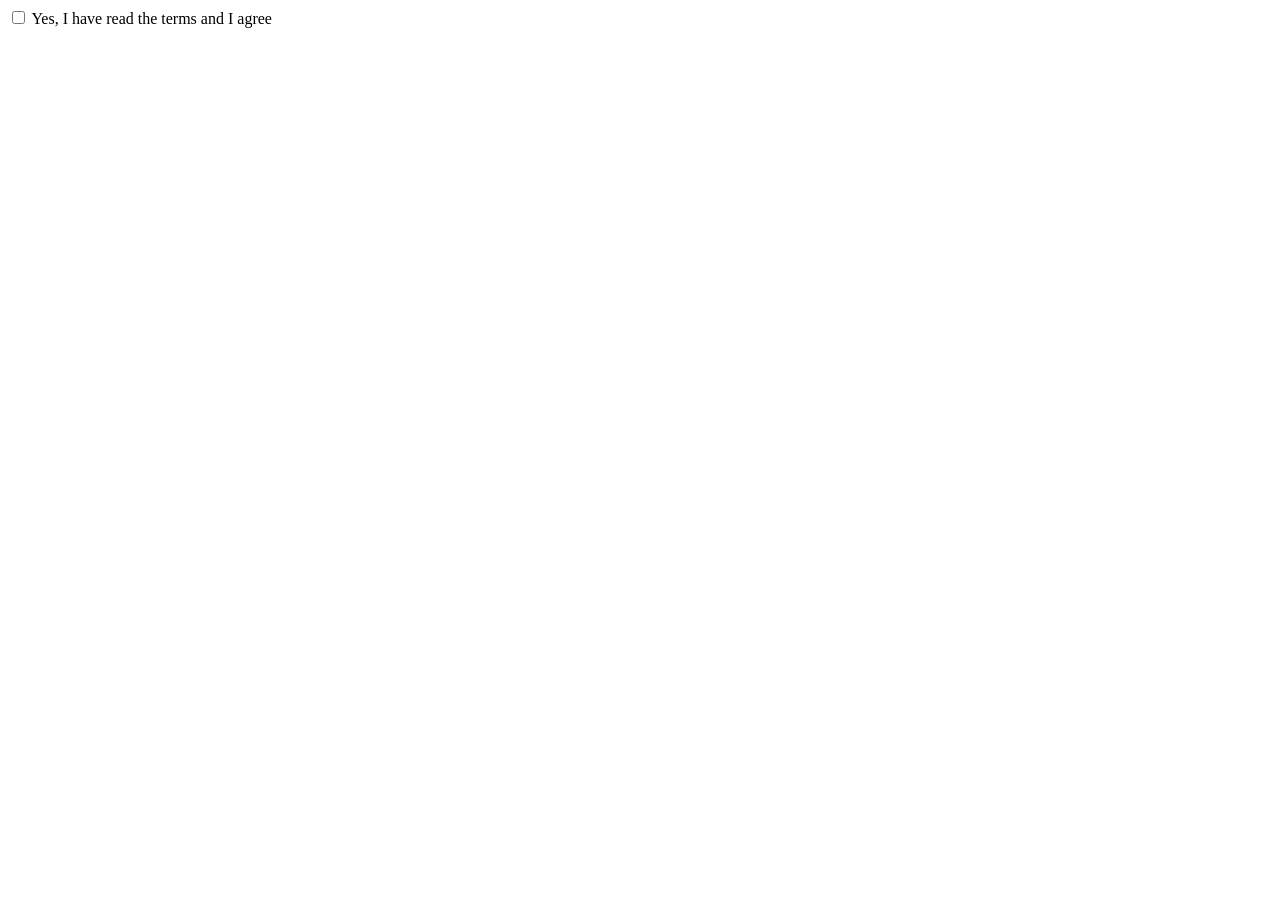
==== Projekt 1_AnmeldeFormular.html @ ec7499f6 "y" ====
<!DOCTYPE html>
<html lang="en">
<head>
    <meta charset="UTF-8">
    <meta name="viewport" content="width=device-width, initial-scale=1.0">
    <title>Commission Anmeldeformular</title>
</head>
<body>
<form>
    <input type="checkbox" id="Terms">
    <label id="Terms">Yes, I have read the terms and I agree</label>
    




</form>
</body>
</html>
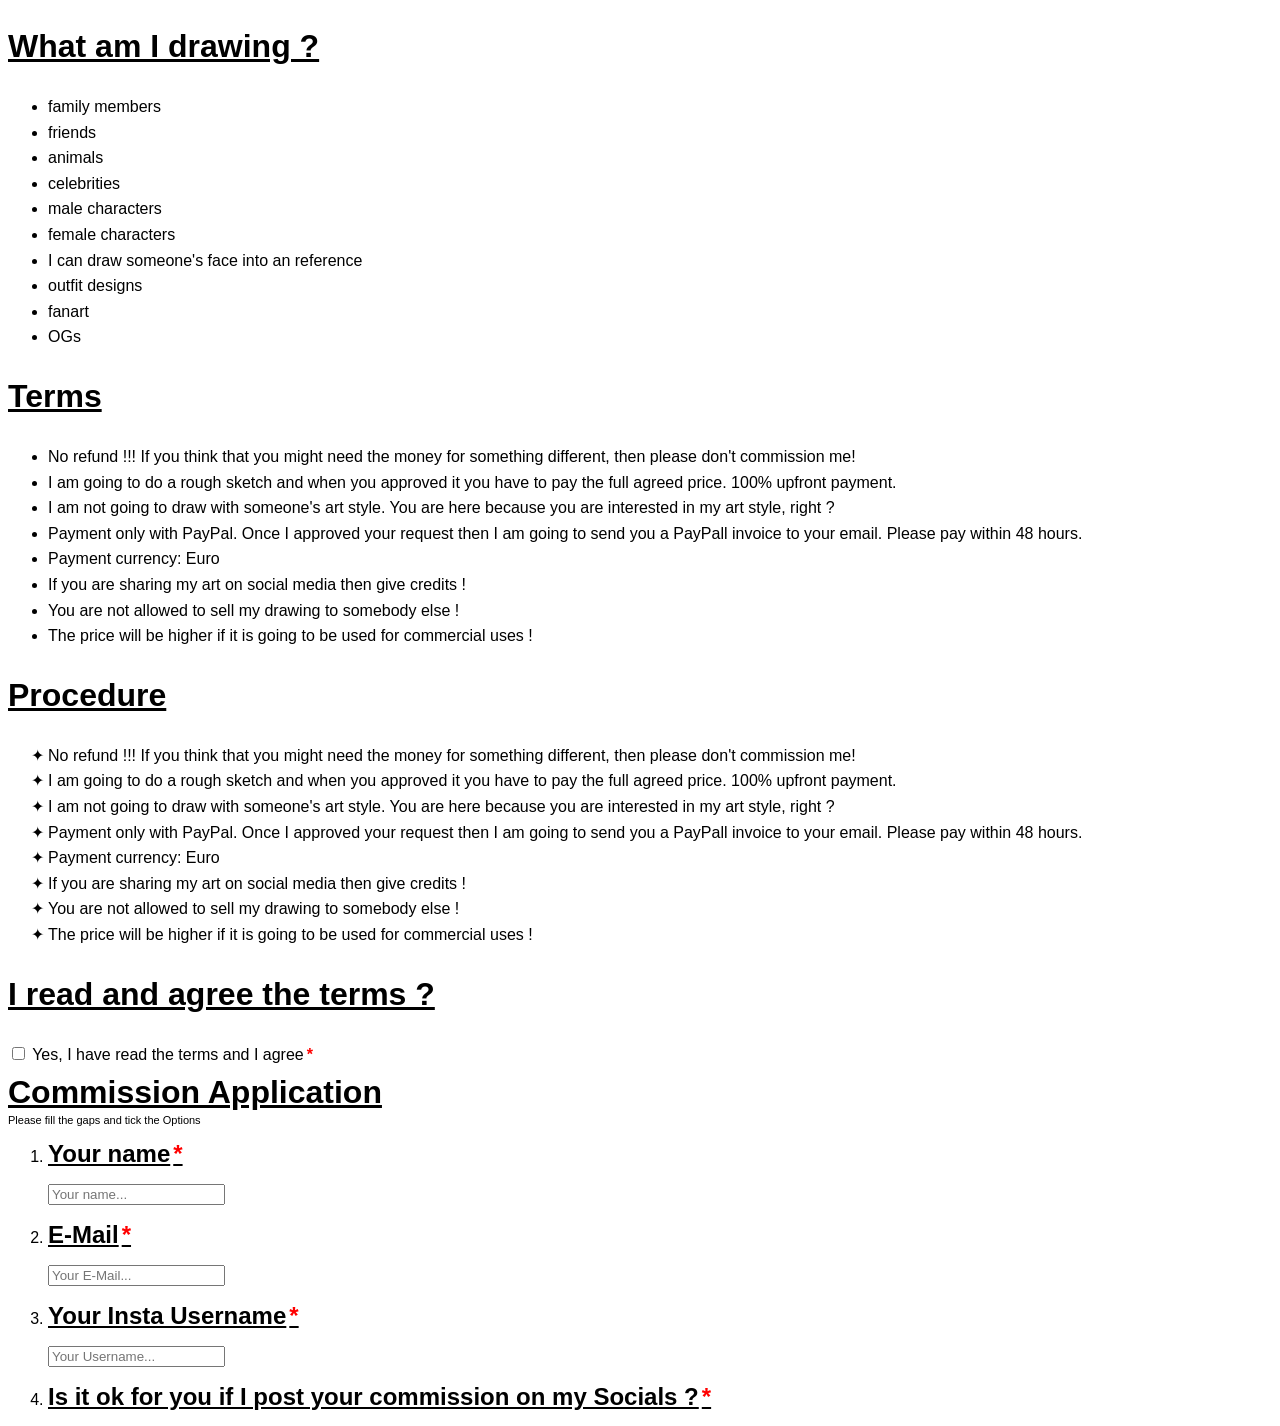
==== commit 453da512: "s" ====
--- a/Projekt 1_AnmeldeFormular.html
+++ b/Projekt 1_AnmeldeFormular.html
@@ -4,13 +4,101 @@
     <meta charset="UTF-8">
     <meta name="viewport" content="width=device-width, initial-scale=1.0">
     <title>Commission Anmeldeformular</title>
+    <style>
+    body{
+        line-height: 1.6;
+        font-family: "Arial";
+        
+    }
+    .sternchen {
+        color: red; /* Macht das Sternchen rot */
+        font-weight: bold; /* Macht es ein bisschen dicker */
+        margin-left: 3px; /* Gibt einen winzigen Abstand zum Text davor */
+    }
+
+    h1{
+        text-decoration: underline;
+    }
+    h2{
+        text-decoration: underline;
+    }
+
+    .specialbullet{
+        list-style-type: "✦ ";
+    }
+    </style>
 </head>
 <body>
-<form>
-    <input type="checkbox" id="Terms">
-    <label id="Terms">Yes, I have read the terms and I agree</label>
+    <h1>What am I drawing ?</h1>
+
+    <ul>
+        <li>family members</li>
+        <li>friends</li>
+        <li>animals</li>
+        <li>celebrities</li>
+        <li>male characters</li>
+        <li>female characters</li>
+        <li>I can draw someone's face into an reference</li>
+        <li>outfit designs</li>
+        <li>fanart</li>
+        <li>OGs</li>
+    </ul>
+
+
+    <h1>Terms</h1>
+    <ul>
+        <li>No refund !!! If you think that you might need the money for something different, then please don't commission me!</li>
+        <li>I am going to do a rough sketch and when you approved it you have to pay the full agreed price. 100% upfront payment. </li>
+        <li>I am not going to draw with someone's art style. You are here because you are interested in my art style, right ?</li>
+        <li>Payment only with PayPal. Once I approved your request then I am going to send you a PayPall invoice to your email. Please pay within 48 hours.</li>
+        <li>Payment currency: Euro</li>
+        <li>If you are sharing my art on social media then give credits !</li>
+        <li>You are not allowed to sell my drawing to somebody else !</li>
+        <li>The price will be higher if it is going to be used for commercial uses !</li>
+    </ul>
+
+
+    <h1>Procedure</h1>
+    <ul class="specialbullet">
+        <li>No refund !!! If you think that you might need the money for something different, then please don't commission me!</li>
+        <li>I am going to do a rough sketch and when you approved it you have to pay the full agreed price. 100% upfront payment. </li>
+        <li>I am not going to draw with someone's art style. You are here because you are interested in my art style, right ?</li>
+        <li>Payment only with PayPal. Once I approved your request then I am going to send you a PayPall invoice to your email. Please pay within 48 hours.</li>
+        <li>Payment currency: Euro</li>
+        <li>If you are sharing my art on social media then give credits !</li>
+        <li>You are not allowed to sell my drawing to somebody else !</li>
+        <li>The price will be higher if it is going to be used for commercial uses !</li>
+    </ul>
+
+    <form>
+        <h1>I read and agree the terms ?</h1>
+        <input type="checkbox" id="Terms" required>
+        <label id="Terms">Yes, I have read the terms and I agree<span class="sternchen">*</span></label>
     
+    <form>
+    <div style="line-height: 7px"><h1>Commission Application</h1>
+    <p style="font-size: 11px">Please fill the gaps and tick the Options</p></div>
+    
+    <ol>
+        <div style="line-height:20px"><li><h2><label for="Your-name">Your name<span class="sternchen">*</span></h2></label></li>
+            <input type="text" id="Your-name" placeholder="Your name..." required>
+        </div>
 
+        <div style="line-height:20px"><li><h2><label for="E-Mail">E-Mail<span class="sternchen">*</span></label></h2></li>
+            <input type="text" id="E-Mail" placeholder="Your E-Mail..." required>
+        </div>
+
+        <div style="line-height:20px"><li><h2><label for="Insta-Username">Your Insta Username<span class="sternchen">*</span></label></h2></li>
+            <input type="text" id="Insta-Username" placeholder="Your Username..." required>
+        </div>
+
+        <div style="line-height:20px"><li><h2><label for="Ok-2-post">Is it ok for you if I post your commission on my Socials ?<span class="sternchen">*</span></label></h2></li>
+           
+        </div>
+
+
+    </ol>
+    </form>
 
 
 
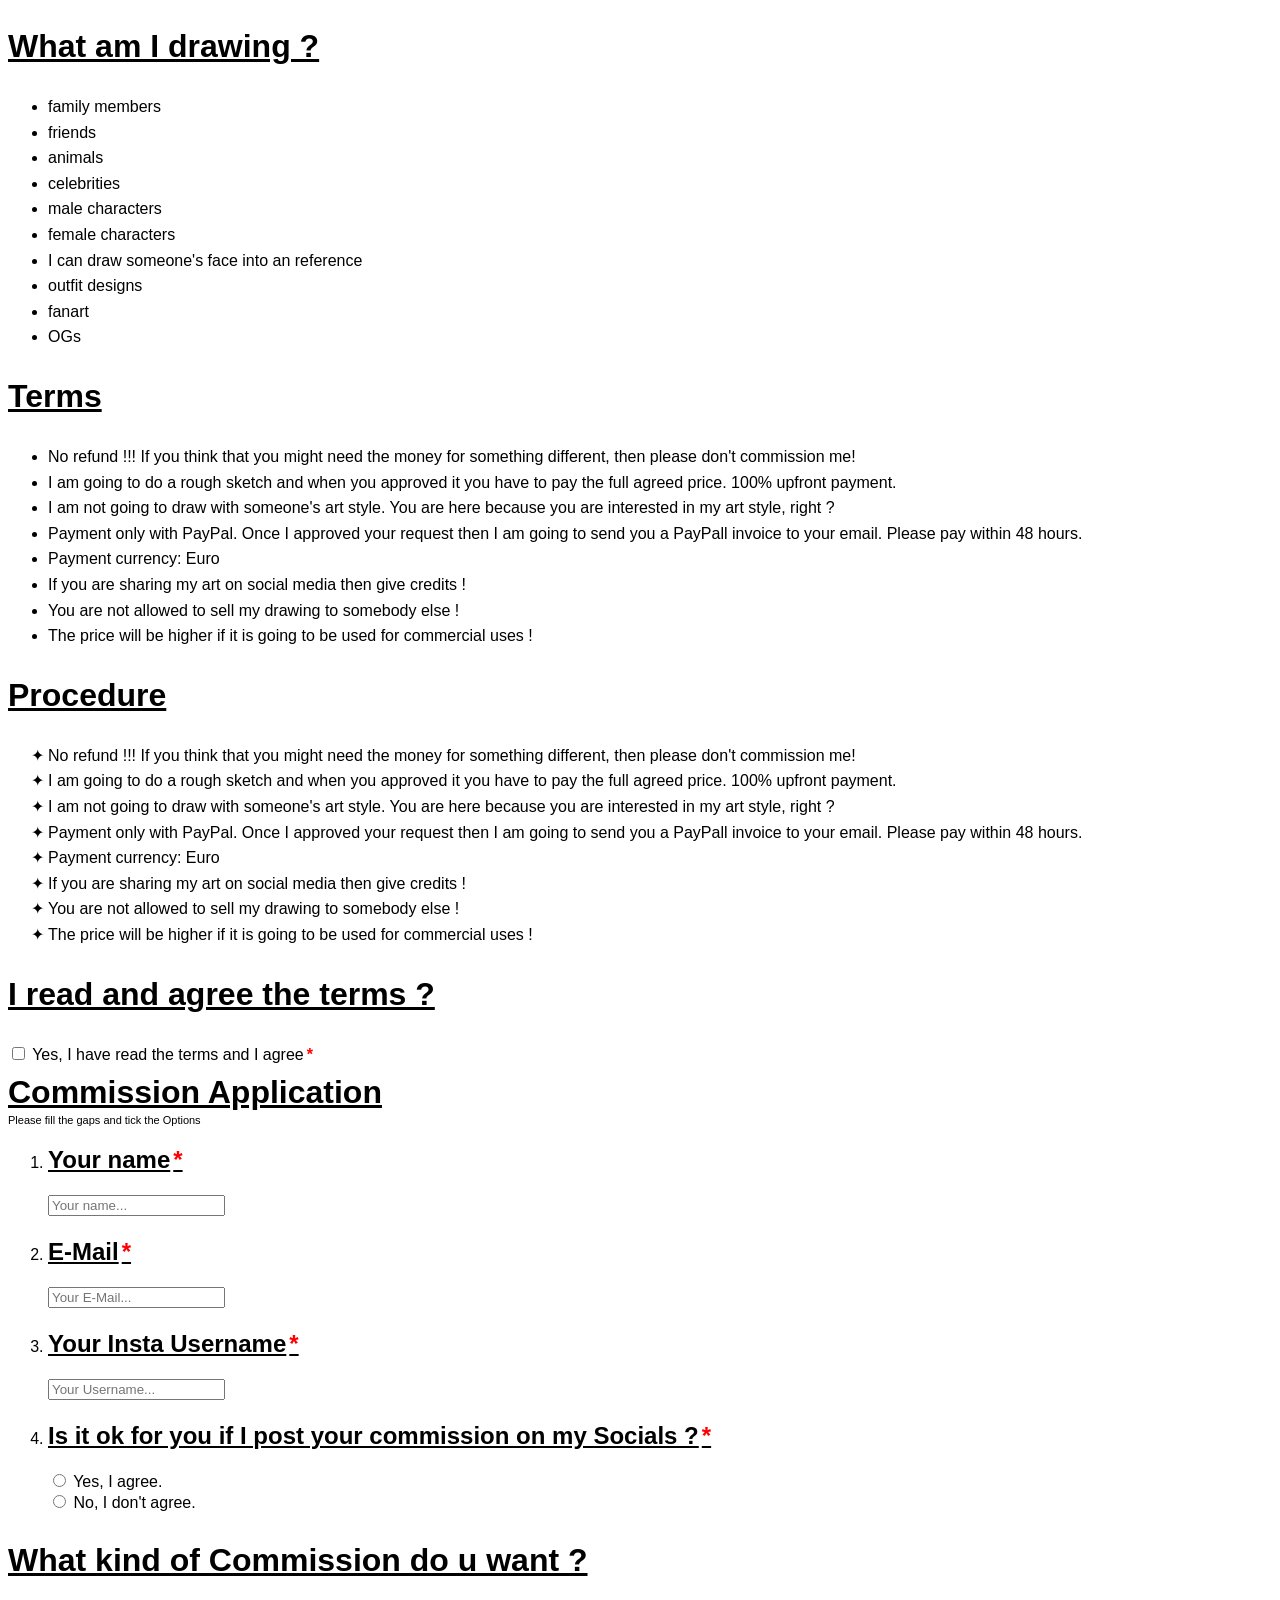
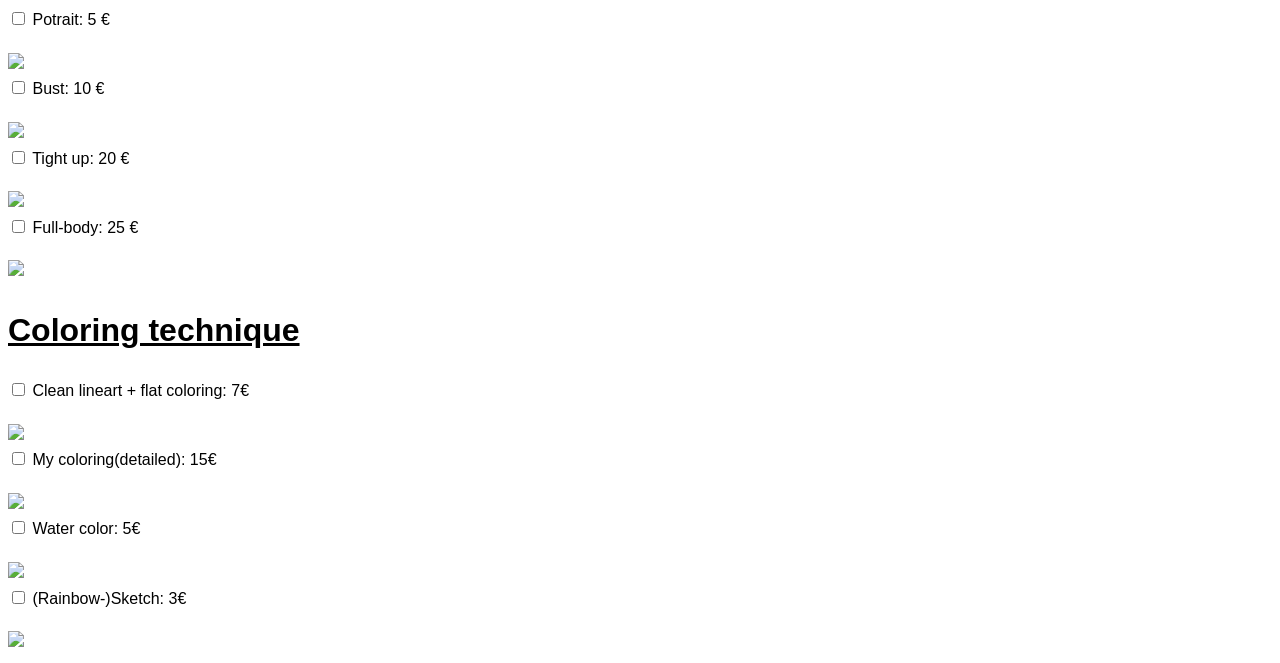
==== commit 704dd76b: "y" ====
--- a/Projekt 1_AnmeldeFormular.html
+++ b/Projekt 1_AnmeldeFormular.html
@@ -21,11 +21,22 @@
     }
     h2{
         text-decoration: underline;
+        line-height: 1.3;
     }
 
     .specialbullet{
         list-style-type: "✦ ";
     }
+
+    .commission_image {
+        height: 300px;
+        width: auto;
+        padding-top: 20px;
+    }
+
+    
+
+
     </style>
 </head>
 <body>
@@ -92,12 +103,74 @@
             <input type="text" id="Insta-Username" placeholder="Your Username..." required>
         </div>
 
-        <div style="line-height:20px"><li><h2><label for="Ok-2-post">Is it ok for you if I post your commission on my Socials ?<span class="sternchen">*</span></label></h2></li>
-           
+        <div style="line-height:20px"><li><h2>Is it ok for you if I post your commission on my Socials ?<span class="sternchen">*</span></h2></li>
+           <input id="Ok-2-post-yes" type="radio" name="allow_to_share" value="1">
+           <label for="Ok-2-post-yes">Yes, I agree.</label><br>
+
+           <input id="Ok-2-post-no" type="radio"  name="allow_to_share" value="2">
+           <label for="Ok-2-post-no">No, I don't agree.</label><br>
+        </div>
+    </ol>
+
+        <div>
+            <h1>What kind of Commission do u want ?</h1>
+
+            <div>
+            <input type="checkbox" id="Kind_of_commission:Potrait">
+            <label for="Kind_of_commission:Potrait">Potrait: 5 €</label><br>
+            <img class="commission_image" src="/Users/efeaksoy/Documents/GitHub/My Website/Bilder/Potrait.jpg" >
+            </div>
+
+            <div>
+            <input type="checkbox" id="Kind_of_commission:Bust">
+            <label for="Kind_of_commission:Bust">Bust: 10 €</label><br>
+            <img class="commission_image" src="/Users/efeaksoy/Documents/GitHub/My Website/Bilder/Bust.jpg" >
+            </div>
+
+            <div>
+            <input type="checkbox" id="Kind_of_commission:Tight-up">
+            <label for="Kind_of_commission:Tight-up"> Tight up: 20 €</label><br>
+            <img class="commission_image" src="/Users/efeaksoy/Documents/GitHub/My Website/Bilder/Tight up.jpg" >
+            </div>
+
+            <div>
+            <input type="checkbox" id="Kind_of_commission:Full-body">
+            <label for="Kind_of_commission:Full-body"> Full-body: 25 €</label><br>
+            <img class="commission_image" src="/Users/efeaksoy/Documents/GitHub/My Website/Bilder/Full body.jpg" >
+            </div>
         </div>
 
+        <div>
+            <h1>Coloring technique</h1>
 
-    </ol>
+            <div>
+            <input type="checkbox" id="Coloring:Opt1">
+            <label for="Coloring:Opt1"> Clean lineart + flat coloring: 7€</label><br>
+            <img class="commission_image" src='/Users/efeaksoy/Documents/GitHub/My Website/Bilder/Flat.jpg' >
+            </div>
+
+            <div>
+            <input type="checkbox" id="Coloring:Opt2">
+            <label for="Coloring:Opt2"> My coloring(detailed): 15€</label><br>
+            <img class="commission_image" src='/Users/efeaksoy/Documents/GitHub/My Website/Bilder/My Coloring.jpg' >
+            </div>
+
+            <div>
+            <input type="checkbox" id="Coloring:Opt3">
+            <label for="Coloring:Opt3"> Water color: 5€</label><br>
+            <img class="commission_image" src='/Users/efeaksoy/Documents/GitHub/My Website/Bilder/Watercolor.jpg' >
+            </div>
+
+            <div>
+            <input type="checkbox" id="Coloring:Opt4">
+            <label for="Coloring:Opt4"> (Rainbow-)Sketch: 3€</label><br>
+            <img class="commission_image" src='/Users/efeaksoy/Documents/GitHub/My Website/Bilder/(Rainbow-)Sketch.jpg' >
+            </div>
+            
+
+
+        </div>
+    
     </form>
 
 
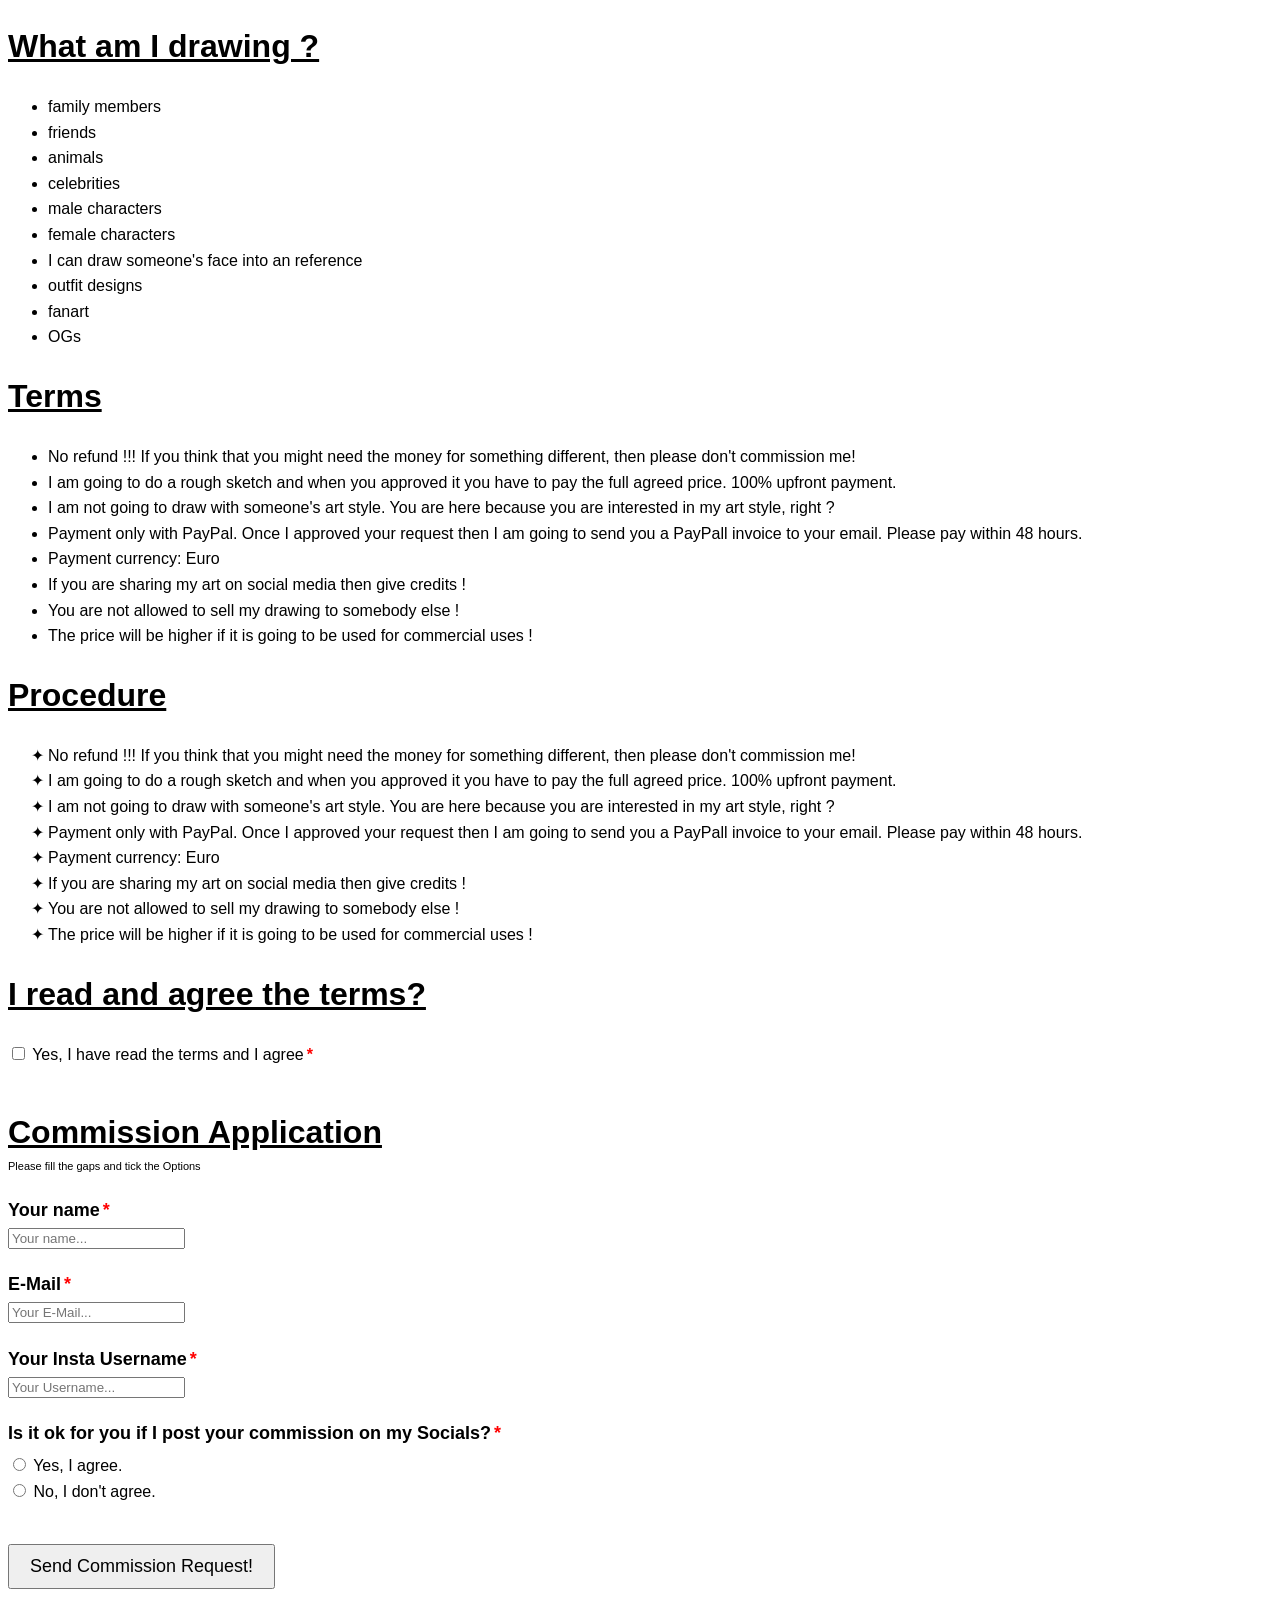
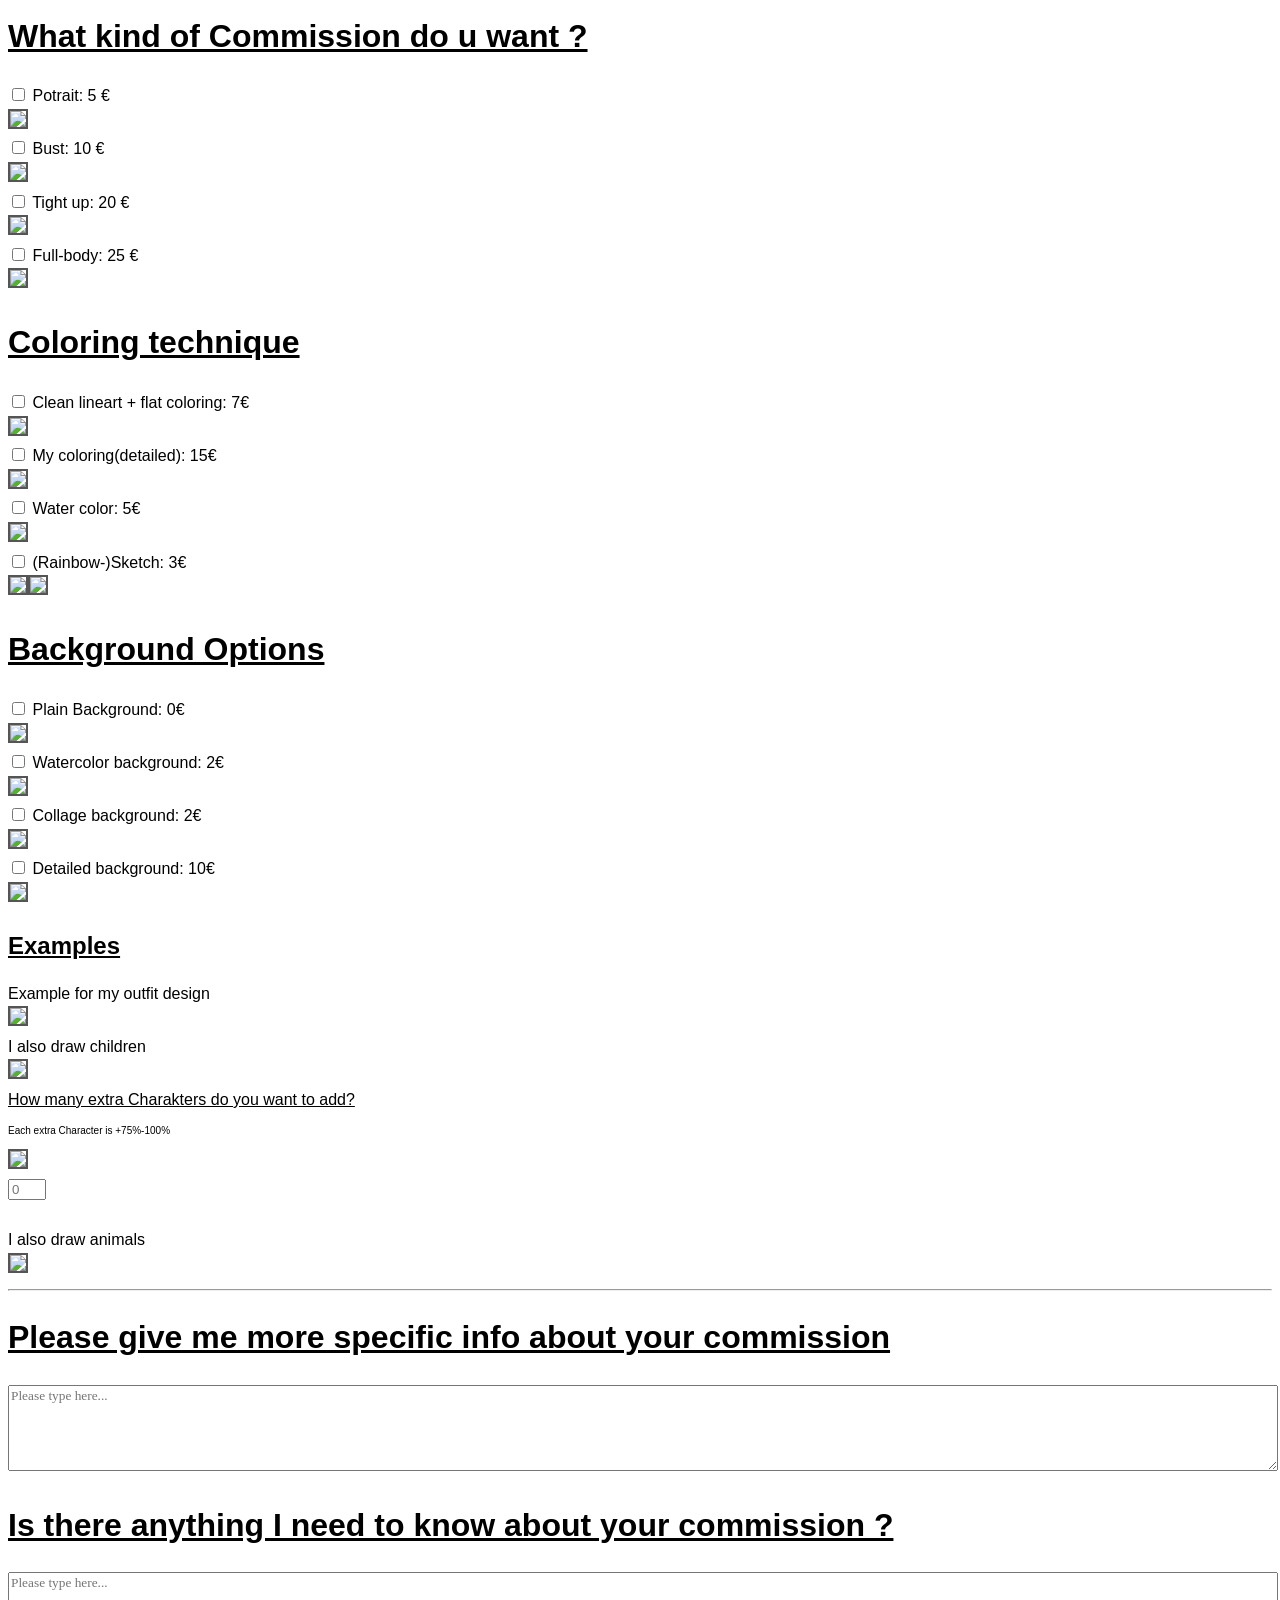
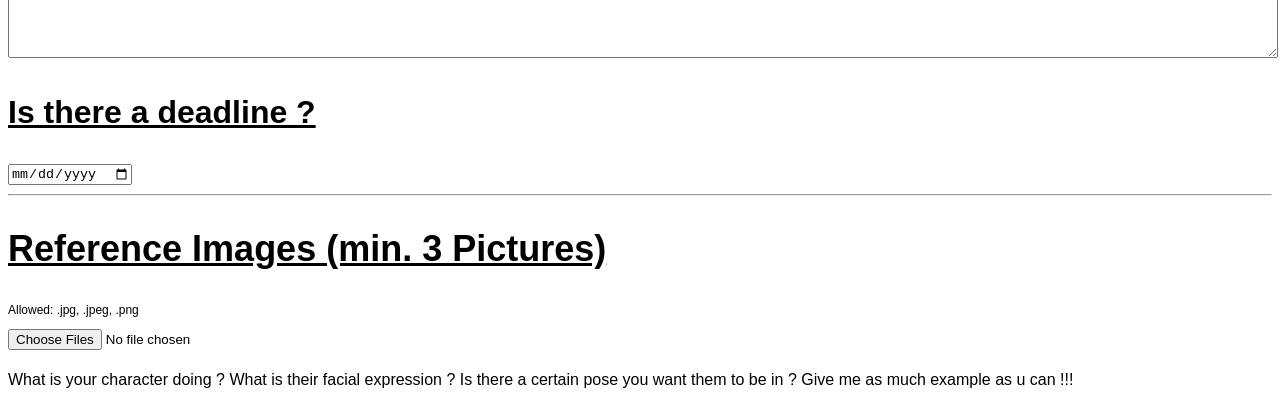
==== commit 8e515947: "s" ====
--- a/Projekt 1_AnmeldeFormular.html
+++ b/Projekt 1_AnmeldeFormular.html
@@ -31,14 +31,18 @@
     .commission_image {
         height: 300px;
         width: auto;
-        padding-top: 20px;
-    }
-
-    
-
-
+        border: 2px solid #555;
+    }
+    textarea{
+        width: 100%;
+        font-family: "Menlo";
+    }
+
+    
     </style>
 </head>
+
+
 <body>
     <h1>What am I drawing ?</h1>
 
@@ -82,35 +86,44 @@
     </ul>
 
     <form>
-        <h1>I read and agree the terms ?</h1>
-        <input type="checkbox" id="Terms" required>
-        <label id="Terms">Yes, I have read the terms and I agree<span class="sternchen">*</span></label>
-    
-    <form>
-    <div style="line-height: 7px"><h1>Commission Application</h1>
-    <p style="font-size: 11px">Please fill the gaps and tick the Options</p></div>
-    
-    <ol>
-        <div style="line-height:20px"><li><h2><label for="Your-name">Your name<span class="sternchen">*</span></h2></label></li>
-            <input type="text" id="Your-name" placeholder="Your name..." required>
-        </div>
-
-        <div style="line-height:20px"><li><h2><label for="E-Mail">E-Mail<span class="sternchen">*</span></label></h2></li>
-            <input type="text" id="E-Mail" placeholder="Your E-Mail..." required>
-        </div>
-
-        <div style="line-height:20px"><li><h2><label for="Insta-Username">Your Insta Username<span class="sternchen">*</span></label></h2></li>
-            <input type="text" id="Insta-Username" placeholder="Your Username..." required>
-        </div>
-
-        <div style="line-height:20px"><li><h2>Is it ok for you if I post your commission on my Socials ?<span class="sternchen">*</span></h2></li>
-           <input id="Ok-2-post-yes" type="radio" name="allow_to_share" value="1">
-           <label for="Ok-2-post-yes">Yes, I agree.</label><br>
-
-           <input id="Ok-2-post-no" type="radio"  name="allow_to_share" value="2">
-           <label for="Ok-2-post-no">No, I don't agree.</label><br>
-        </div>
-    </ol>
+    <h1>I read and agree the terms?</h1>
+    <input type="checkbox" id="Terms" name="agreed_to_terms" required>
+    <label for="Terms">Yes, I have read the terms and I agree<span class="sternchen">*</span></label>
+    
+    <div style="margin-top: 40px; margin-bottom: 20px;">
+        <h1 style="margin-bottom: 0;">Commission Application</h1>
+        <p style="font-size: 11px; margin-top: 0;">Please fill the gaps and tick the Options</p>
+    </div>
+    
+    <div style="margin-bottom: 20px;">
+        <label for="Your-name" style="font-weight: bold; font-size: 18px;">Your name<span class="sternchen">*</span></label><br>
+        <input type="text" id="Your-name" name="customer_name" placeholder="Your name..." required>
+    </div>
+
+    <div style="margin-bottom: 20px;">
+        <label for="E-Mail" style="font-weight: bold; font-size: 18px;">E-Mail<span class="sternchen">*</span></label><br>
+        <input type="email" id="E-Mail" name="customer_email" placeholder="Your E-Mail..." required>
+    </div>
+
+    <div style="margin-bottom: 20px;">
+        <label for="Insta-Username" style="font-weight: bold; font-size: 18px;">Your Insta Username<span class="sternchen">*</span></label><br>
+        <input type="text" id="Insta-Username" name="customer_insta" placeholder="Your Username..." required>
+    </div>
+
+    <div style="margin-bottom: 40px;">
+        <p style="font-weight: bold; font-size: 18px; margin-bottom: 5px;">Is it ok for you if I post your commission on my Socials?<span class="sternchen">*</span></p>
+        <input id="Ok-2-post-yes" type="radio" name="allow_to_share" value="yes" required>
+        <label for="Ok-2-post-yes">Yes, I agree.</label><br>
+
+        <input id="Ok-2-post-no" type="radio" name="allow_to_share" value="no">
+        <label for="Ok-2-post-no">No, I don't agree.</label><br>
+    </div>
+
+    <div style="margin-top: 40px;">
+        <button type="submit" style="padding: 10px 20px; font-size: 18px; cursor: pointer;">Send Commission Request!</button>
+    </div>
+
+    </form>
 
         <div>
             <h1>What kind of Commission do u want ?</h1>
@@ -136,7 +149,7 @@
             <div>
             <input type="checkbox" id="Kind_of_commission:Full-body">
             <label for="Kind_of_commission:Full-body"> Full-body: 25 €</label><br>
-            <img class="commission_image" src="/Users/efeaksoy/Documents/GitHub/My Website/Bilder/Full body.jpg" >
+            <img class="commission_image" src="/Users/efeaksoy/Documents/GitHub/My Website/Bilder/Full body.jpg" > 
             </div>
         </div>
 
@@ -164,17 +177,115 @@
             <div>
             <input type="checkbox" id="Coloring:Opt4">
             <label for="Coloring:Opt4"> (Rainbow-)Sketch: 3€</label><br>
-            <img class="commission_image" src='/Users/efeaksoy/Documents/GitHub/My Website/Bilder/(Rainbow-)Sketch.jpg' >
-            </div>
+            <img class="commission_image" src='/Users/efeaksoy/Documents/GitHub/My Website/Bilder/(Rainbow-)Sketch.jpg' ><img class="commission_image" src="https://lh7-rt.googleusercontent.com/formsz/AN7BsVAIjc40hv8hg7gVMPKa8dJ-2CXBoRoJin1ybUXRYJ45iVqohKAa2GGC9m8Z4bs3sRSqh7WH8FeHjMmRi4SXVJmDV7R3AjVdBG_XSFIZqFAtNoSTO6UBIEMNzxJg3HCSH-Xhfq4W0e9oQZOUXYEVJYYTymxo2_zCd1EVGw?key=Ms-BfbKqM_pVJie_l_HM8g">
+            </div>
+        </div>
             
-
-
-        </div>
+        <div>
+        <h1>Background Options</h1>
+            <div>
+            <input type="checkbox" id="background:Opt1">
+            <label for="background:Opt1"> Plain Background: 0€</label><br>
+            <img class="commission_image" src='/Users/efeaksoy/Documents/GitHub/My Website/Bilder/Plain background.jpg' >
+            </div>
+
+            <div>
+            <input type="checkbox" id="background:Opt2">
+            <label for="background:Opt2"> Watercolor background: 2€</label><br>
+            <img class="commission_image" src='/Users/efeaksoy/Documents/GitHub/My Website/Bilder/Watercolor-ish background.jpg' >
+            </div>
+
+            <div>
+            <input type="checkbox" id="background:Opt3">
+            <label for="background:Opt3"> Collage background: 2€</label><br>
+            <img class="commission_image" src='/Users/efeaksoy/Documents/GitHub/My Website/Bilder/Collage Background.jpg' >
+            </div>
+
+            <div>
+            <input type="checkbox" id="background:Opt4">
+            <label for="background:Opt4"> Detailed background: 10€</label><br>
+            <img class="commission_image" src='/Users/efeaksoy/Documents/GitHub/My Website/Bilder/Detailed background.jpg' >
+            </div>
+        </div> 
+
+
+        <div>
+            <h2>Examples</h1>
+            
+                <div>
+                    Example for my outfit design<br>
+                    <img class="commission_image" src="https://lh7-rt.googleusercontent.com/formsz/AN7BsVDAlgBpu1bV42JwWEaq1WMQW5Ec4wMd7qI9WryEDV0vI3Rrp3VCWJKcSBp81R551WHDi78jyXPwkzFNH_rELJAfeSuyzIlJEYfcnL1WdfR67Jb_PzYhOeAau2tbPifX3vTmVKHjqQnPsfUUwy-6srEwc66bC4KEbpTOoQ?key=Ms-BfbKqM_pVJie_l_HM8g">
+                </div>
+
+                <div>
+                    I also draw children <br>
+                    <img class="commission_image" src="https://lh7-rt.googleusercontent.com/formsz/AN7BsVBWCQnG4aZ3j60VHE3fyP5Jd4DxFQqiUjmzPRVxlspkOw1kuVjBHIsWPBuWxUnRotPHX5nNTv4hUXCGb0kH7vB9JRmmaPsFzT2oyHQfUOim5ElXnRW9k3ixLsw3Wty4t48d6Ihc3VazxRYUAZr1A9MupyEH3EnI-n1NXg?key=Ms-BfbKqM_pVJie_l_HM8g">
+                </div>
+
+                <div>
+                    <u>How many extra Charakters do you want to add?</u> <br>
+                    <p style="font-size: 10px">Each extra Character is +75%-100%</p>
+                    <img class="commission_image" src="https://lh7-rt.googleusercontent.com/formsz/AN7BsVDg8s9Q0P1pGemI8FKgJd1POV19wyw3FguMzkP-vBdXhgO-WWrp0PqLvWHerjz14fudZ5y5bx5oO4Gwe0Pcx2eCuBFMpnq-ndNcsK7BW1W9OfsSNOwArU27tB9YQzJWvI_GXR03uejvThJmcWKJd1QfCxZ48JLFAGzr8g?key=Ms-BfbKqM_pVJie_l_HM8g"><br>
+                    <input style="height: fit-content; width: 30px" type="Number" placeholder="0" min="0" max="5" required><br><br>
+                </div>
+
+                <div>
+                    I also draw animals <br>
+                    <img class="commission_image" src="https://lh7-rt.googleusercontent.com/formsz/AN7BsVCtzPOPLBgf5vOglJfBhtnuMEdmT3wRTv1S_2dVNeV5l3TYw2_DAcViB7cDeNgGuiMvQZdrjZsdv7wX73HS_zp9iCBwQ7WgNguj3d688szsy_IB37Uy65wrUEwqEQV1JDaX7UgaCG3QwQTTAPZO-9CjFDDrQW460ym84A?key=Ms-BfbKqM_pVJie_l_HM8g">
+                </div>
+        </div>
+<hr>
+        <div>
+
+            <div>
+            <h1>Please give me more specific info about your commission</h1>
+                <textarea placeholder="Please type here... "
+                    rows="5"
+                    maxlength="300"
+                ></textarea>
+            </div>
+
+            <div>
+            <h1>Is there anything I need to know about your commission ?</h1>
+            <textarea placeholder="Please type here... "
+                rows="5"
+                maxlength="300"
+            ></textarea>
+            </div>
+
+            <div>
+                <h1>Is there a deadline ?</h1>
+                <input type="date">
+            </div>
+
+            <hr>
+
+            <div style="margin-bottom: 20px;">
+                <label for="charakterBilder" style="font-weight: bold; font-size: 18px;">
+                    <h1>Reference Images (min. 3 Pictures)</h1>
+                </label>
+                <p style="font-size: 12px; margin-top: 0; margin-bottom: 5px;">Allowed: .jpg, .jpeg, .png</p>
+                
+                <input 
+                    type="file" 
+                    id="charakterBilder" 
+                    name="reference_images" 
+                    accept=".jpg, .jpeg, .png" 
+                    multiple 
+                    onchange="checkBildAnzahl(this)"
+                >
+                
+                <p>What is your character doing ? What is their facial expression ? Is there a certain pose you want them to be in ? Give me as much example as u can !!!</p>
+            </div>
+
+
+        </div>
+        
     
     </form>
 
 
 
-</form>
+    </form>
 </body>
 </html>
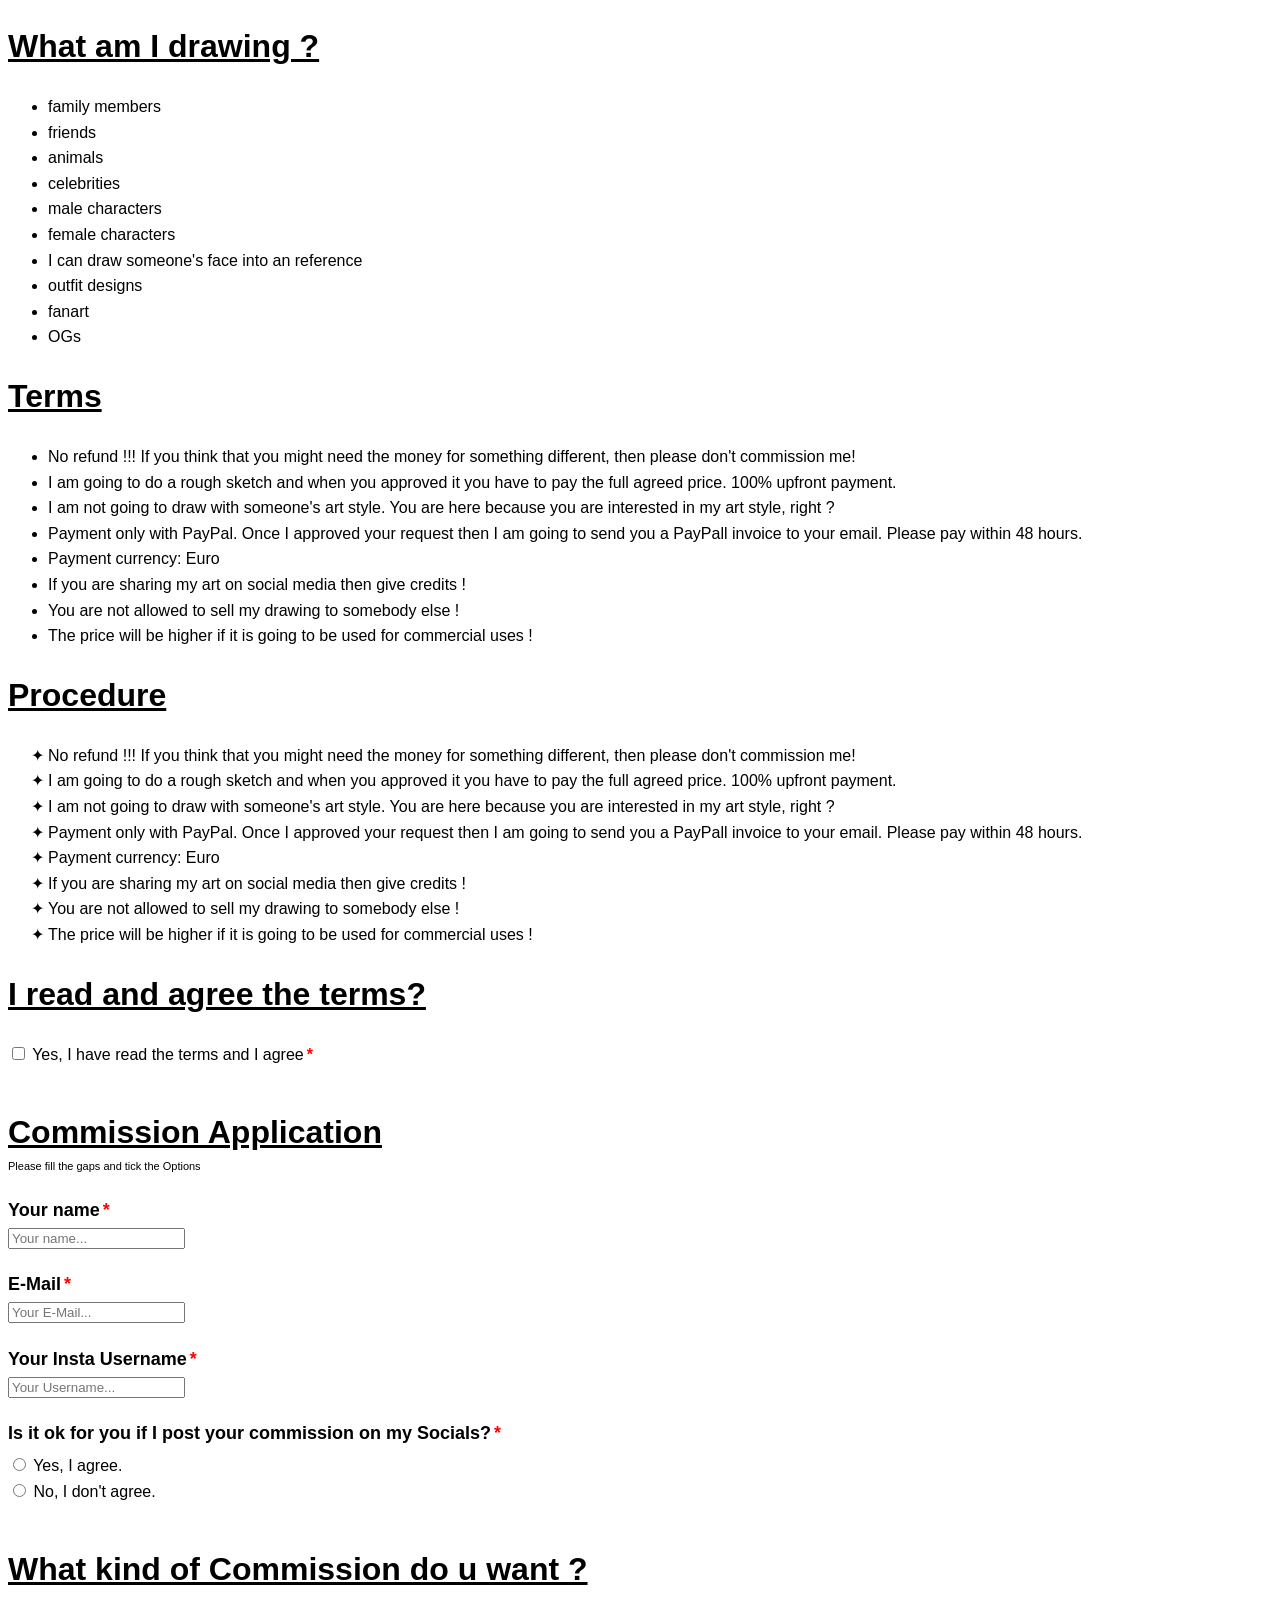
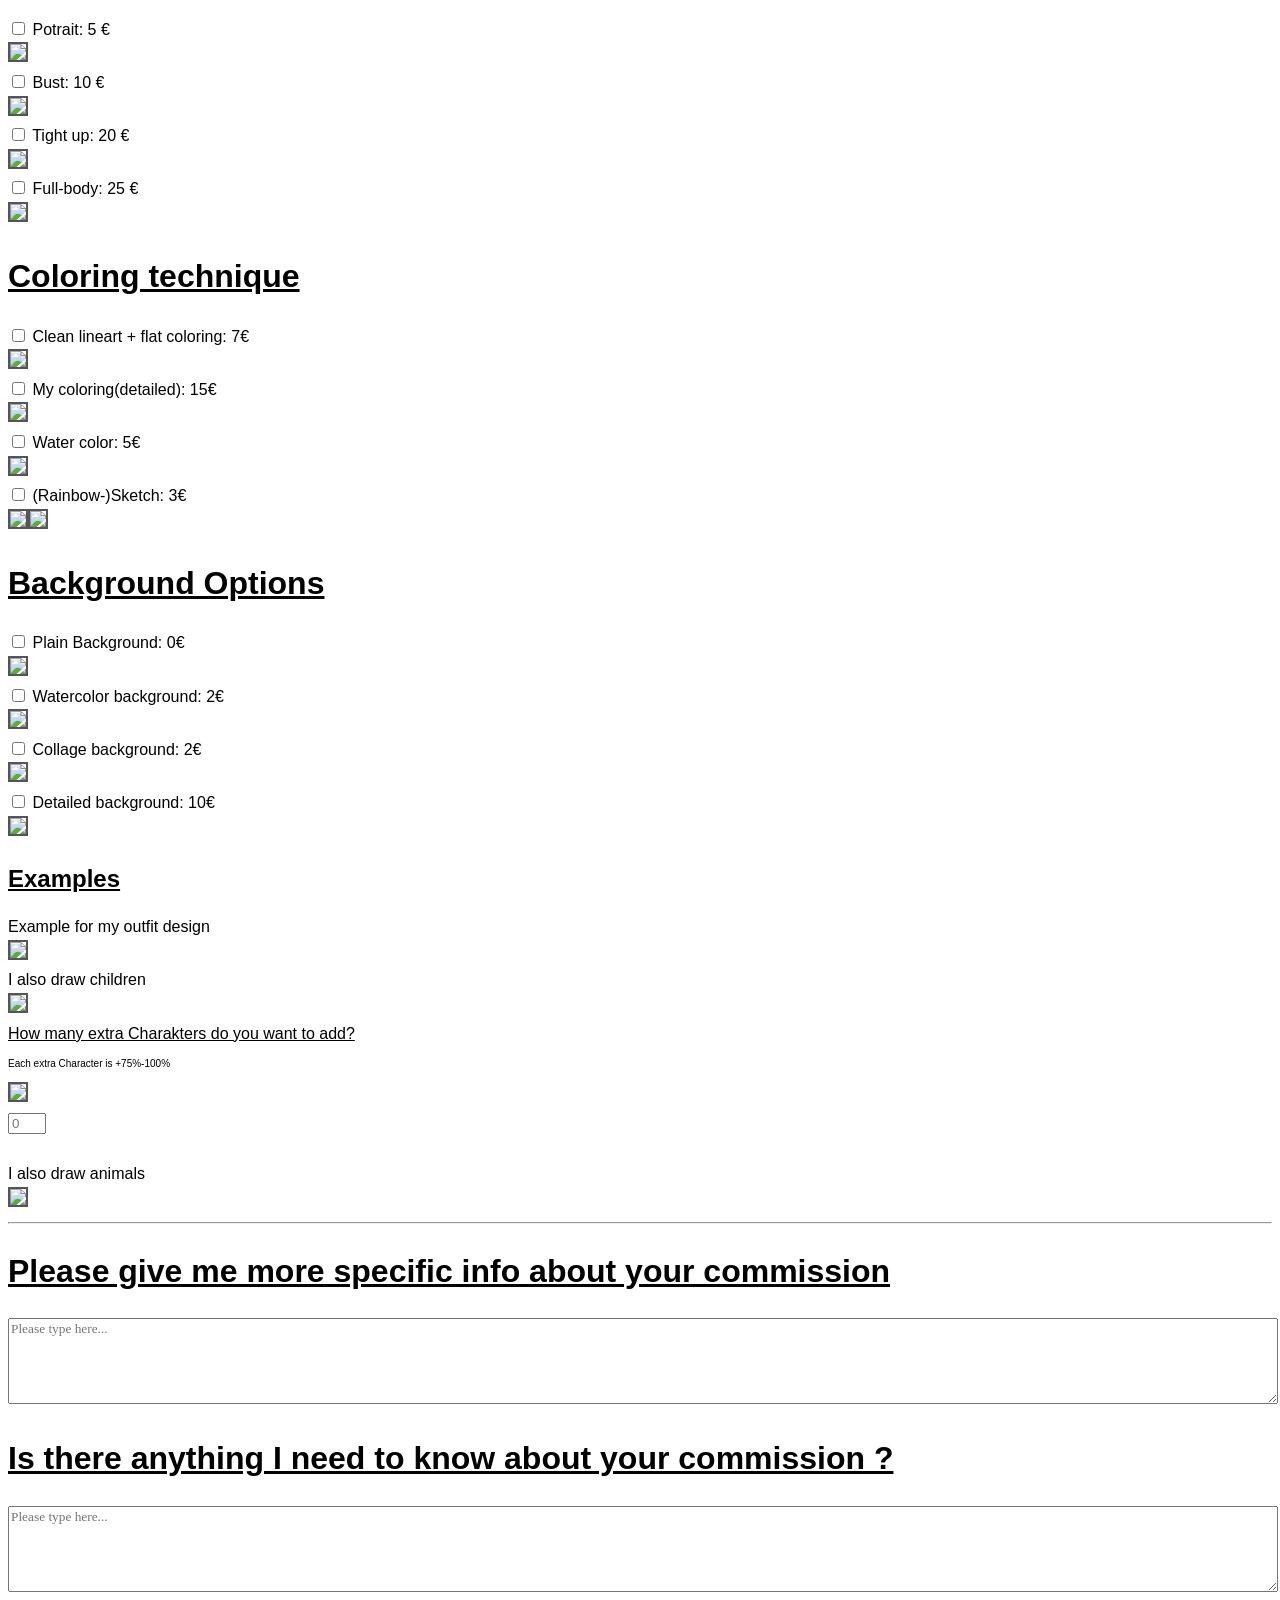
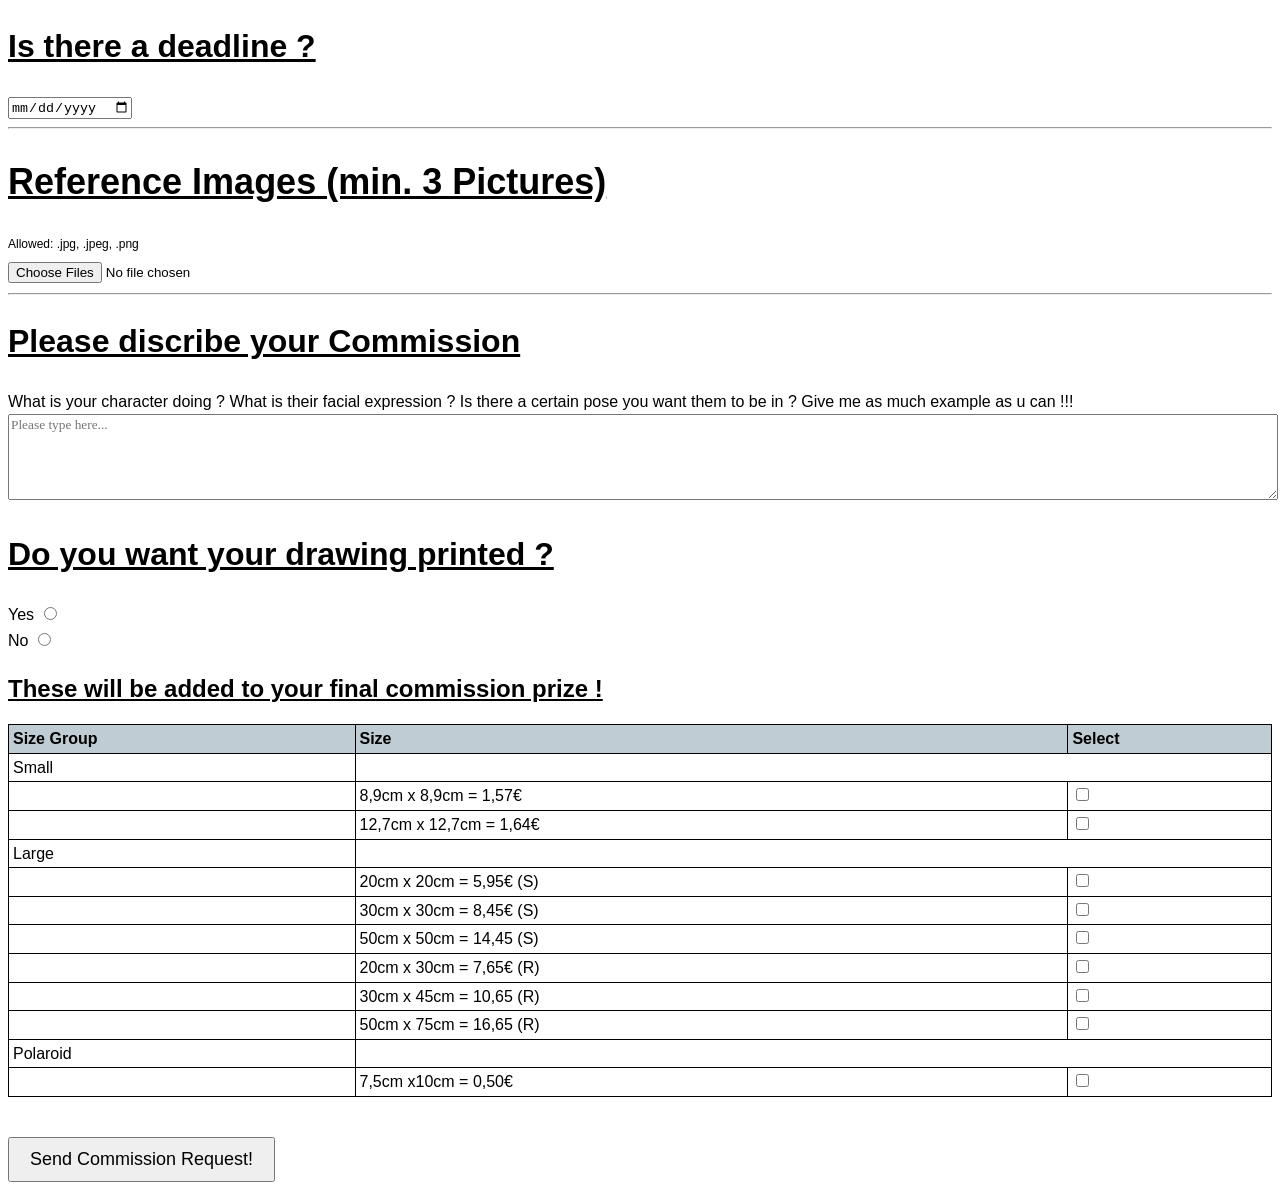
==== commit 246f3512: "a" ====
--- a/Projekt 1_AnmeldeFormular.html
+++ b/Projekt 1_AnmeldeFormular.html
@@ -37,8 +37,12 @@
         width: 100%;
         font-family: "Menlo";
     }
-
-    
+    table, th, td{
+        border: 1px solid black;
+        border-collapse: collapse;
+        text-align: left;
+        padding-left: 4px;
+    }
     </style>
 </head>
 
@@ -119,11 +123,6 @@
         <label for="Ok-2-post-no">No, I don't agree.</label><br>
     </div>
 
-    <div style="margin-top: 40px;">
-        <button type="submit" style="padding: 10px 20px; font-size: 18px; cursor: pointer;">Send Commission Request!</button>
-    </div>
-
-    </form>
 
         <div>
             <h1>What kind of Commission do u want ?</h1>
@@ -272,19 +271,104 @@
                     name="reference_images" 
                     accept=".jpg, .jpeg, .png" 
                     multiple 
-                    onchange="checkBildAnzahl(this)"
                 >
-                
-                <p>What is your character doing ? What is their facial expression ? Is there a certain pose you want them to be in ? Give me as much example as u can !!!</p>
-            </div>
-
-
-        </div>
-        
+
+                <hr>
+
+                <h1>Please discribe your Commission</h1>
+                <label for="Commission descirption">What is your character doing ? What is their facial expression ? Is there a certain pose you want them to be in ? Give me as much example as u can !!!</label>
+                <textarea
+                    id="Commission descirption"
+                    rows="5"
+                    maxlength="500"
+                    placeholder="Please type here..."
+                ></textarea>
+
+            </div>
+        </div>
+
+        <div>
+
+            <div>
+                <h1>Do you want your drawing printed ?</h1>
+                <label for="prints-yes">Yes</label>
+                <input name="prints" id="print-yes" type="Radio" value="1"><br>
+
+                <label for="prints-no">No</label>
+                <input name="prints" id="print-no" type="Radio" value="2">
+            </div>
+
+            <h2>These will be added to your final commission prize !</h2>
+            <table style="width: 100%">
+                <tr style="background: rgb(191, 204, 211)">
+                    <th>Size Group</th>
+                    <th>Size</th>
+                    <th>Select</th>
+                </tr>
+                <tr>
+                    <td>Small</td>
+
+
+                </tr>
+                <tr>
+                    <td></td>
+                    <td>8,9cm x 8,9cm = 1,57€</td>
+                    <td><input type="checkbox"></td>
+                </tr>
+                <tr>
+                    <td></td>
+                    <td>12,7cm x 12,7cm = 1,64€</td>
+                    <td><input type="checkbox"></td>
+                </tr>
+                <tr>
+                    <td>Large</td>
+                </tr>
+                <tr>
+                    <td></td>
+                    <td>20cm x 20cm = 5,95€ (S)</td>
+                    <td><input type="checkbox"></td>
+                </tr>
+                <tr>
+                    <td></td>
+                    <td>30cm x 30cm = 8,45€ (S)</td>
+                    <td><input type="checkbox"></td>
+                </tr>
+                <tr>
+                    <td></td>
+                    <td>50cm x 50cm = 14,45 (S)</td>
+                    <td><input type="checkbox"></td>
+                </tr>
+                <tr>
+                    <td></td>
+                    <td>20cm x 30cm = 7,65€ (R)</td>
+                    <td><input type="checkbox"></td>
+                </tr>
+                <tr>
+                    <td></td>
+                    <td>30cm x 45cm = 10,65 (R)</td>
+                    <td><input type="checkbox"></td>
+                </tr>
+                <tr>
+                    <td></td>
+                    <td>50cm x 75cm = 16,65 (R)</td>
+                    <td><input type="checkbox"></td>
+                </tr>
+                <tr>
+                    <td>Polaroid</td>
+                </tr>
+                <tr>
+                    <td></td>
+                    <td>7,5cm x10cm = 0,50€</td>
+                    <td><input type="checkbox" ></td>
+                </tr>
+                </table>
+
+
+        </div>
     
-    </form>
-
-
+    <div style="margin-top: 40px;">
+        <button type="submit" style="padding: 10px 20px; font-size: 18px; cursor: pointer;">Send Commission Request!</button>
+    </div>
 
     </form>
 </body>
